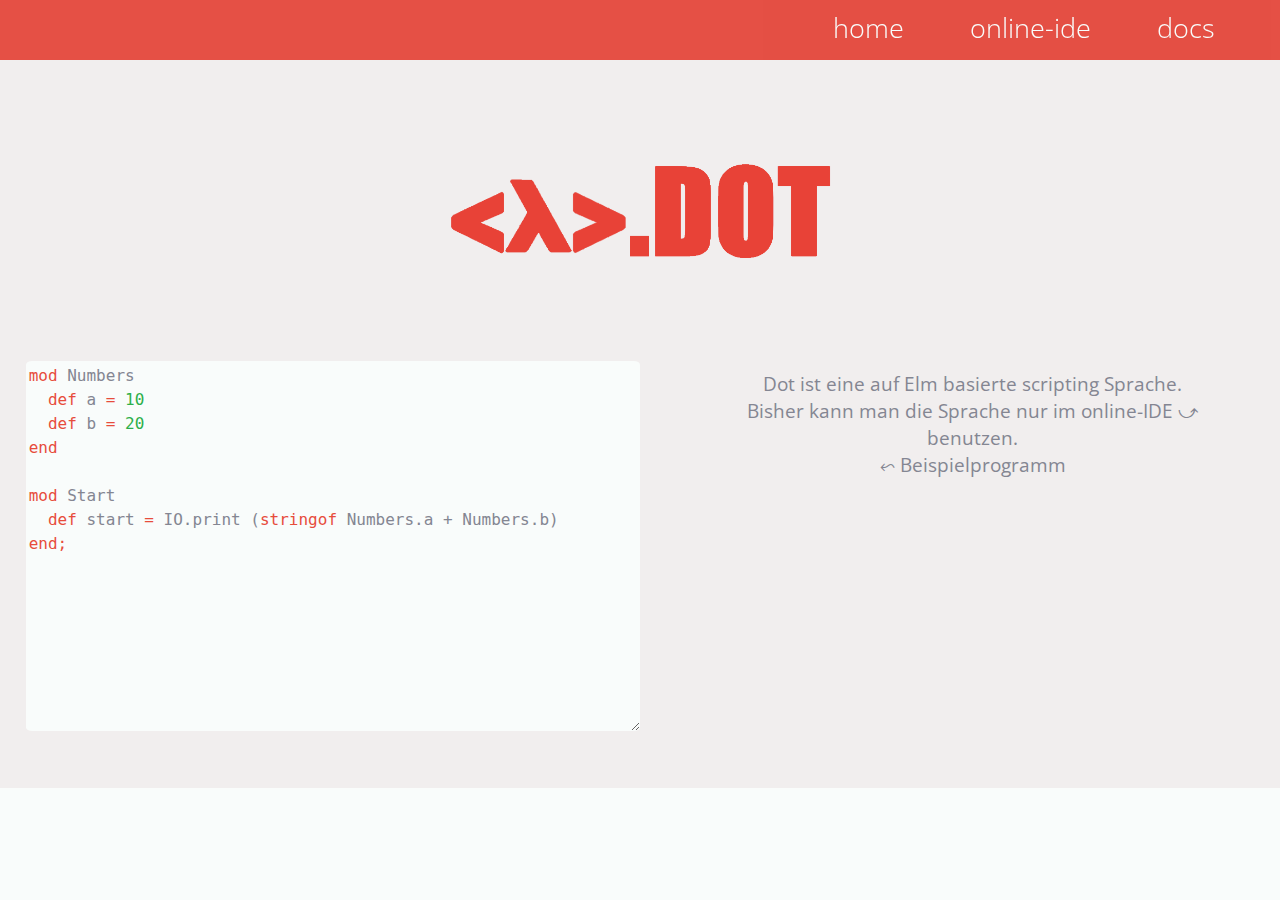
==== src/index.html @ 8fc625d0 "Changed dirname of new to src" ====
<!DOCTYPE html>
<html>

<head>
    <!-- meta info/window setup -->
    <meta charset='unicode' name='viewport' content='width=device-width, initial-scale=1'>
    
    <title>dot-language</title>

    <!-- that little icon that shows up on the browser tab -->
    <link rel="shortcut icon" href="resources/favicon.ico">
    
    <!-- load js scripts -->
    <script src="js/utils/resizing-manager.js"></script>

    <!-- load elm app -->
    <script src="js/elm-utils/code-box.js"></script>
    <script src="elm-new/main.js"></script>
    
    <!-- load css stylesheets -->
    <link rel="stylesheet"
          href="css/code-editor.css">
    <link rel='stylesheet'
          type='text/css'
          media='screen'
          href='css/lobby.css'>
    <link rel='stylesheet'
          type='text/css'
          media='screen'
          href='css/index.css'>
    <link rel='stylesheet'
          type='text/css'
          media='screen'
          href='css/resizing-manager.css'>
    <link href="https://fonts.googleapis.com/css?family=Open+Sans:300,400,700&display=swap"
          rel="stylesheet"/>
    <link href="https://fonts.googleapis.com/icon?family=Material+Icons"
          rel="stylesheet">
</head>

<body>


  <!----------------------TOP BAR---------------------->
  <div id="top-bar">
    <div class="page-link noselect"><a href="index.html">home</a></div>
    <div class="page-link noselect"><a href="index.tutorial.html">online-ide</a></div>
    <div class="page-link noselect"><a href="index.docs.html">docs</a></div>
  </div>

  <div id="top-bg">
    <img
      id="dot-lang-icon"
      class="noselect dot-lang-icon-width"
      src="resources/dot-lang-icon.png">
  </div>


  <!----------------------BOTTOM INFO---------------------->
  <div id="info">
  
    <div id="editor-container" class="hide-on-mobile info-elem">
      <div id="elm-app">
        <script>
          let example =
`mod Numbers
  def a = 10
  def b = 20
end

mod Start
  def start = IO.print (stringof Numbers.a + Numbers.b)
end;`
          // start the elm app
          initCodeBox("elm-app")(example)
        </script>
      </div>
    </div>
    
    <div id="description" class="info-elem">
      Dot ist eine auf Elm basierte scripting Sprache.<br>
      Bisher kann man die Sprache nur im online-IDE  ⤻<br>
      benutzen.<br>
      ⬿ Beispielprogramm
    </div>
  
  
  </div>
  

</body>

</html>
---- src/css/code-editor.css ----
.noselect {                            /*´´´´´´´´´´´´´´´´´´´´´´´´´´´´´´´´´*/
    -webkit-touch-callout: none;      /* iOS Safari                      */
    -webkit-user-select:   none;     /* Safari                          */
    -khtml-user-select:    none;    /* Konqueror HTML                  */
    -moz-user-select:      none;   /* Old versions of Firefox         */
    -ms-user-select:       none;  /* Internet Explorer/Edge          */
    user-select:           none; /* Chrome, Edge, Opera and Firefox */
                                /*.................................*/
}

/* --------------------------editor-------------------------- */
.editor-wrapper {
  height: 97%;
  width: inherit;
  position: relative;
  padding: 0px;
  text-align: left;
}

.editor {
    /* dimensions */
    height: inherit;
    padding: 0px;
    border: none;

    /* positioning */
    position: relative;
    margin-top: 1vh;
    margin-bottom: 1vh;
    margin-right: 1vw;
    margin-left: 1vw;

    /* inner positioning */
    display: flex;
    flex-direction: column;
}

.editor .input, .editor .highlighted-output {
    /* dimensions */
    box-sizing: border-box;
    height: inherit;
    width: 100%;

    /* positioning */
    position: absolute;
    
    /* inner positioning/sizing */
    padding: 0.5%;
    
    /* font */
    font-size: 1rem;
    line-height: 1.3rem;
    font-family: monospace;
    white-space: pre;
    word-wrap: break-word;
    line-height: 1.5em; /* recommended value by then w3c */
    
    /* events */
    overflow: scroll;

    /* borders */
    border-width: 0.3vh;
    border-style: hidden;
    border-color: var(--editor-elem-border-color);
    border-radius: 1%;
    outline: none;
    margin-top: -2vh;
    
    /* colors */
    background-color: var(--code-editor-color);
}

.editor .input {
    /* positioning */
    z-index: 1;

    /* colors */
    color: transparent;
    caret-color: var(--text-color);
    background-color: transparent;

    cursor: default;
}

.editor .highlighted-output {
    z-index: 0;
    color: var(--text-color);
}

span > span {
    color: transparent !important;
}

/* --------------------------popup-messages-------------------------- */
.popup-msg {
    /* alignment */
    display: flex;
    justify-content: center;
    align-items: center;
    
    /* positioning */
    position: absolute;
    z-index: 5;
    padding: 1% 2.1% 1.1%;
    top: calc(60% - 60vh / 2);
    left: calc(50% - 40vw / 2);
    
    /* dimensions */
    width: 40vw;
    height: 50vh;

    /* shadow */
    box-shadow: 0px -1vh 0px rgba(0, 0, 0, 0.1) inset;

    /* border */
    border-radius: 1vh;
    border-width: .5vh;
    outline: 1px solid transparent; /* <- fixes weird screenRedraw bug in chrome */

    /* colors */
    color: rgba(0, 0, 0, 0.5);

    /* text */
    font-family: sans-serif;
    font-weight: 800;
    font-size: 3vh;
    text-align: center;
    text-decoration: none;
    word-break: normal;
    white-space: normal;

    /* transitions */
    transition: transform 0.5s
              , background-color 0.5s;
}

.popup-msg:hover {
    transform: scale(1.01);
    transition: transform 0.5s;
}

.remove-msg {
    background-color: rgba(0, 0, 0, 0);
    transform: scale(0);
}

.out-msg {
    background-color: var(--widget-green);
}

.err-msg {
    background-color: var(--widget-red);
}

/*--------------------------run btn--------------------------*/
#run-btn, #brightness-btn {
  overflow: hidden;

  position: relative;

  outline: none;
  border: none;

  background-color: transparent;

  color: var(--widget-red);

  width: 1.95em;
  height: 1.9em;

  line-height: 1.9em;

  text-align: center;

  padding: 0px;

  border-color: var(--widget-red);
  border-style: solid;
  border-width: .1px;

  margin-left: -.5vw;

  border-radius: 10%;

  top: -2.2em;
  left: 2vw;

  transition: all 0.2s linear;
}

#run-btn:hover, #brightness-btn:hover {
  background-color: var(--widget-red);

  border-color: var(--widget-red);
  
  color: var(--color-background);

  transition: all 0.2s linear;
}

/*--------------------------media queries--------------------------*/
@media only screen and (max-width: 800px) {
  .popup-msg {
    width: 85vw;

    height: 35vh;

    top: calc(60% - 50vh / 2);
    left: calc(25% - 40vw / 2);

    margin: auto;
  }

  
  #brightness-btn {
    margin-left: 1vw;
  }
}

@media only screen and (min-width: 801px) {
  .dot-lang-icon-width {
    width: 33vw;
  }
  
  .hide-on-desktop {
    display: none;
  }
  
  #run-btn {
    left: 1.5%;
  }
}


/*--------------------------brightness modes--------------------------*/
.display-none {
  display: none;
}
---- src/css/lobby.css ----
/* ---------------------------------global stuff------------------------------------- */
span {
  word-wrap: break-word;
}

.code {
  transition: opacity 0.1s linear;

  border-radius: 10px;

  margin-top: 5%;
  padding: 5%;

  background-color: var(--color-secondary-hover-light);
}

.heading {
  display: inline-block;
  
  top: -100px;
  
  color: var(--widget-blue);
  text-decoration: none;

  text-decoration: none;
  background-image: repeating-linear-gradient(currentColor, currentColor);
  background-position: 0% 100%;
  background-repeat: no-repeat;
  background-size: 0% 2px;
  transition: background-size .3s;
}

.heading:hover {
  background-size: 100% 2px;
}

.explanation {
  transition: opacity 0.1s linear;
}

.card {
  /* colors */
  background-color: var(--color-secondary-darker);
  color: var(--text-color);

  /* font */
  font-size: 1rem;
  line-height: 1.3rem;
  font-family: monospace;
  white-space: pre;
  word-wrap: break-word;
  line-height: 1.5em;

  /* dimensions */
  transform: scale(.85);
  
  /* other configuration stuff */
  white-space: normal;
  
  /* positioning */
  text-align: left;
  
  padding-top: 1%;
  padding-bottom: 5%;
  padding-left: 2%;
  padding-right: 2%;
  
  position: relative;

  margin: auto;
  margin-top: -7vh;
  
  /* borders */
  border-radius: 10px;
  
  border-right-width: .15vw;
  border-right-style: solid;
  border-right-color: var(--color-secondary-hover-light);

  border-top-width: 4vh;
  border-top-style: solid;
  border-top-color: var(--color-secondary-hover);

  border-bottom-width: .25vw;
  border-bottom-style: solid;
  border-bottom-color: var(--color-secondary-hover);
}

.cards {
  margin: auto;
  margin-top: 14.5vh;
}

.cards-container {
  width: inherit;
  height: 100vh;

  overflow: scroll;
}

/* media configuration */
@media screen and (max-width: 400px) { /* mobile */
  .only-mobile {
    width: 0px;
  }
}
---- src/css/index.css ----
:root {
  --text-color: #848692;
  
  --color-secondary: #F5F5F5;
  --color-secondary-darker: #F5F5F5;
  --color-secondary-hover: #e0e0e0;
  --color-secondary-hover-light: #ffffff;
  
  --color-primary: #ececec;
  --color-background: #f9fcfb;
  --color-background-transparent: rgba(249, 252, 251, 0.644);

	--code-editor-color: #f9fcfb;
  --editor-elem-border-color: #ffffff;
  
  --widget-red: #e44c41;
  --widget-dark-red: #db5349;
  --widget-green: #59f1a8;
  --widget-blue: #6a53fd;

  --selection-color: #fdde53b6;
  --selection-text-color: none;

  --color-top-section-bg: #f1eeee;
}

::selection {
  background-color: var(--selection-color);
  color: var(--selection-text-color);
}


.noselect {                            /*´´´´´´´´´´´´´´´´´´´´´´´´´´´´´´´´´*/
  -webkit-touch-callout: none;      /* iOS Safari                      */
  -webkit-user-select:   none;     /* Safari                          */
  -khtml-user-select:    none;    /* Konqueror HTML                  */
  -moz-user-select:      none;   /* Old versions of Firefox         */
  -ms-user-select:       none;  /* Internet Explorer/Edge          */
  user-select:           none; /* Chrome, Edge, Opera and Firefox */
                              /*.................................*/
}


body {
  background-color: var(--color-background);
  height: 100%;
  margin: 0px;
  overflow: hidden;
}


/* Hide scrollbar for Chrome, Safari, Opera, IE, Edge and Firefox */
::-webkit-scrollbar {
  display: none;
}

html {
  -ms-overflow-style: none;
  height: 100%;
  scrollbar-width: none;
}


a {
  text-decoration: none;
  color: unset;
}


/*----------- top section -----------*/
#top-bg {
  display: flex;
  width: 100vw;
  height: 33vh;
  overflow-y: hidden;
  background-color: var(--color-top-section-bg);
  justify-content: center;
}


#top-bar {
  z-index: 100;
  position: relative;
  display: flex;
  opacity: .98;
  width: 100vw;
  height: 6.7vh;
  background-color: var(--widget-red);
  overflow-y: hidden;
  justify-content: flex-end;
}


#dot-lang-icon {
  position: relative;
  height: calc(33vh * 2);
  width: auto;
  top: calc(33vh * -.50);
  filter: grayscale(0.1);
}


#info {
  display: flex;
  background-color: var(--color-top-section-bg);
}

.info-elem {
  font-size: 1.5vw;
  width: 50vw;
  height: 45vh;
  font-family: -apple-system, BlinkMacSystemFont, 'Segoe UI', Roboto, Oxygen, Ubuntu, Cantarell, 'Open Sans', 'Helvetica Neue', sans-serif;
  color: var(--text-color);

  padding: 1%;

  text-align: center;
}


#code-example {
  padding-top: 4vh;
  padding-bottom: 0px;
}


#description {
  position: relative;
}


.page-link {
  display: inline-block;
  font-family: -apple-system, BlinkMacSystemFont, 'Segoe UI', Roboto, Oxygen, Ubuntu, Cantarell, 'Open Sans', 'Helvetica Neue', sans-serif;
  font-weight: lighter;
  color: var(--color-background);
  
  text-decoration: none;

  text-decoration: none;
  background-image: repeating-linear-gradient(
      var(--color-background-transparent)
      , var(--color-background-transparent)
  );
  background-position: 0% 100%;
  background-repeat: no-repeat;
  background-size: 0% 1.5vh;
  transition: background-size .1s ease-out;

  text-align: center;
  font-size: 3vh;

  margin-right: 5vw;
  
  position: relative;
  padding-top: 1vh;
  padding-left: 1px;
  padding-right: 1px;
  padding-bottom: 0px;
  height: 4vh;
}

.page-link:hover {
  background-size: 100% 1.5vh;
}

/*----------- media queries -----------*/
@media only screen and (max-width: 800px) {
  .page-link:hover {
    background-size: 0% 1.5vh;
  }

  
  #top-bar {
    z-index: 100;
    position: relative;
    display: flex;
    opacity: .98;
    width: 100vw;
    height: 6.7vh;
    background-color: var(--widget-red);
    overflow-y: hidden;
    justify-content: space-around;
  }

  body {
    background-color: var(--color-top-section-bg);
  }

  #info {
    flex-direction: column;
  }

  .info-elem {
    width: 100vw;
  }

  
  #description {
    font-size: large; 
    top: -4vh;
  }
  
}

@media only screen and (min-width: 801px) {
  
}
---- src/css/resizing-manager.css ----
.resize-animation-stopper * {
  transition: none !important;
  animation: none !important;
}
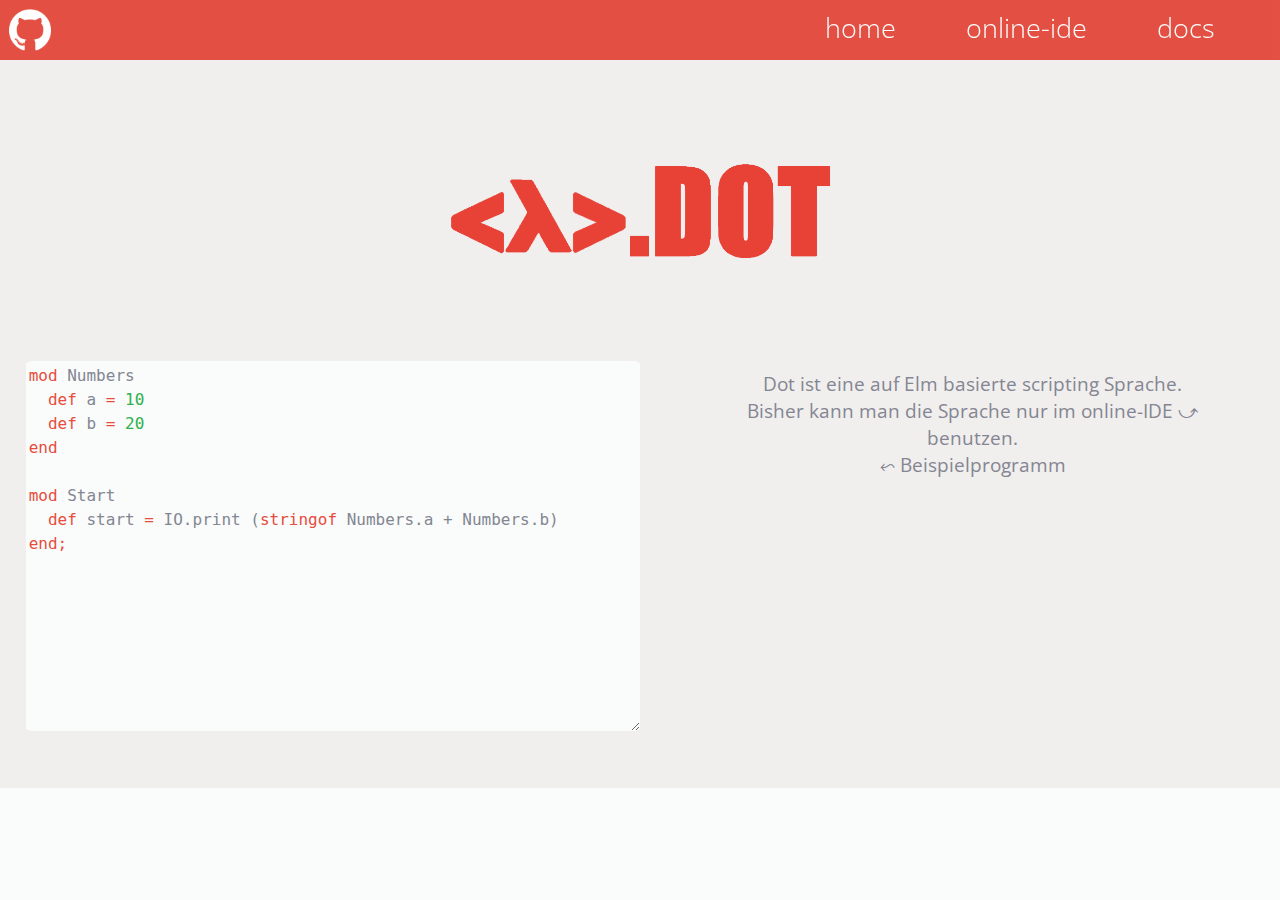
==== commit 013159be: "Added github link" ====
--- a/src/index.html
+++ b/src/index.html
@@ -8,14 +8,14 @@
     <title>dot-language</title>
 
     <!-- that little icon that shows up on the browser tab -->
-    <link rel="shortcut icon" href="resources/favicon.ico">
+    <link rel="shortcut icon" href="resources/x-icons/favicon.ico">
     
     <!-- load js scripts -->
     <script src="js/utils/resizing-manager.js"></script>
 
     <!-- load elm app -->
     <script src="js/elm-utils/code-box.js"></script>
-    <script src="elm-new/main.js"></script>
+    <script src="js/main.js"></script>
     
     <!-- load css stylesheets -->
     <link rel="stylesheet"
@@ -43,16 +43,28 @@
 
   <!----------------------TOP BAR---------------------->
   <div id="top-bar">
-    <div class="page-link noselect"><a href="index.html">home</a></div>
-    <div class="page-link noselect"><a href="index.tutorial.html">online-ide</a></div>
-    <div class="page-link noselect"><a href="index.docs.html">docs</a></div>
+    <!-- links -->
+    <div id="top-bar-links">
+      <div class="page-link noselect"><a href="index.html">home</a></div>
+      <div class="page-link noselect"><a href="index.tutorial.html">online-ide</a></div>
+      <div class="page-link noselect"><a href="index.docs.html">docs</a></div>
+    </div>
+
+    <!-- github logo -->
+    <div id="github-link-wrapper" class="noselect">
+      <a id="github-link" href="https://github.com/0bMERLIN" target="_blank">
+        <img id="github-link-icon"
+             src="resources/pngs/GitHub-Mark-Light-120px-plus.png"
+        />
+      </a>
+    </div>
   </div>
 
   <div id="top-bg">
     <img
       id="dot-lang-icon"
       class="noselect dot-lang-icon-width"
-      src="resources/dot-lang-icon.png">
+      src="resources/pngs/dot-lang-icon.png">
   </div>
 
 
--- a/src/css/index.css
+++ b/src/css/index.css
@@ -68,6 +68,11 @@
 
 
 /*----------- top section -----------*/
+#top-bar-links {
+  margin-left: 6.7vh;
+}
+
+
 #top-bg {
   display: flex;
   width: 100vw;
@@ -163,6 +168,38 @@
 .page-link:hover {
   background-size: 100% 1.5vh;
 }
+
+/*----------- github link -----------*/
+#github-link-wrapper {
+  position: absolute;
+  display: flex;
+
+  padding: 0px;
+  justify-content: center;
+  align-items: center;
+  
+  height: 6.7vh;
+  width: 6.7vh;
+  left: 0px;
+}
+
+#github-link {
+  all: unset;
+  display: block;
+  position: relative;
+  
+  width: 70%;
+  height: 70%;
+}
+
+#github-link-icon {
+  all: unset;
+
+  width: 100%;
+  height: 100%;
+}
+
+
 
 /*----------- media queries -----------*/
 @media only screen and (max-width: 800px) {
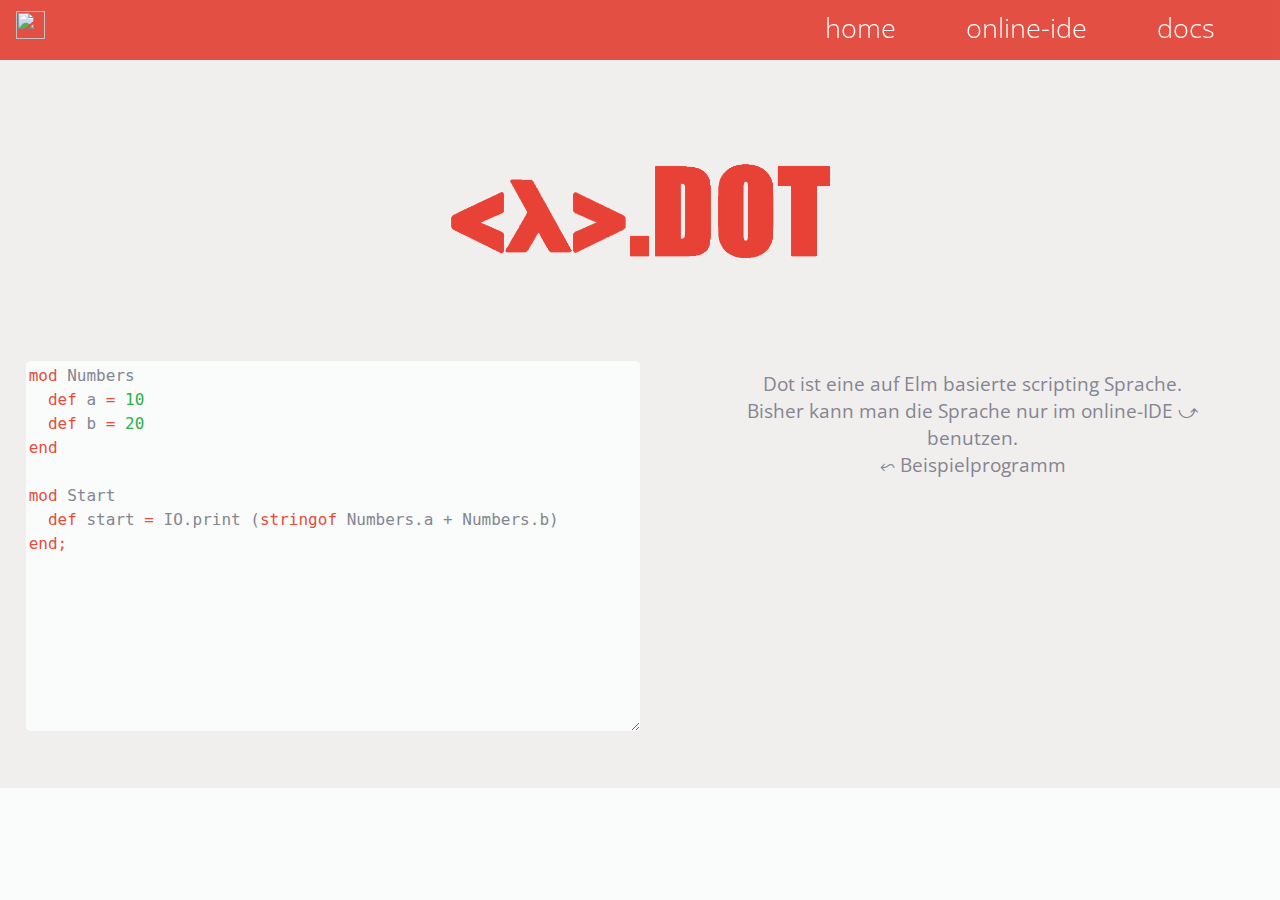
==== commit e97a7442: "stuff :)" ====
--- a/src/index.html
+++ b/src/index.html
@@ -44,17 +44,17 @@
   <!----------------------TOP BAR---------------------->
   <div id="top-bar">
     <!-- links -->
-    <div id="top-bar-links">
+    <div id="top-bar-links" class="noselect">
       <div class="page-link noselect"><a href="index.html">home</a></div>
       <div class="page-link noselect"><a href="index.tutorial.html">online-ide</a></div>
       <div class="page-link noselect"><a href="index.docs.html">docs</a></div>
     </div>
-
+    
     <!-- github logo -->
     <div id="github-link-wrapper" class="noselect">
-      <a id="github-link" href="https://github.com/0bMERLIN" target="_blank">
+      <a id="github-link" title="github profil" href="https://github.com/0bMERLIN" target="_blank">
         <img id="github-link-icon"
-             src="resources/pngs/GitHub-Mark-Light-120px-plus.png"
+          src="https://avatars.githubusercontent.com/u/79915974?s=460&u=6a51e0f5de2474a4e83e3a58355aae18301f5fd2&v=4"
         />
       </a>
     </div>
--- a/src/css/index.css
+++ b/src/css/index.css
@@ -179,25 +179,31 @@
   align-items: center;
   
   height: 6.7vh;
-  width: 6.7vh;
-  left: 0px;
+  left: 1%;
 }
 
 #github-link {
   all: unset;
+  position: absolute;
   display: block;
   position: relative;
-  
-  width: 70%;
-  height: 70%;
+
+  width: 5vh;
+  height: 5vh;
 }
 
 #github-link-icon {
   all: unset;
-
-  width: 100%;
-  height: 100%;
-}
+  position: absolute;
+
+  width: 80%;
+  height: 80%;
+
+  border-style: solid;
+  border-radius: 100%;
+  border-color: var(--widget-red);
+}
+
 
 
 
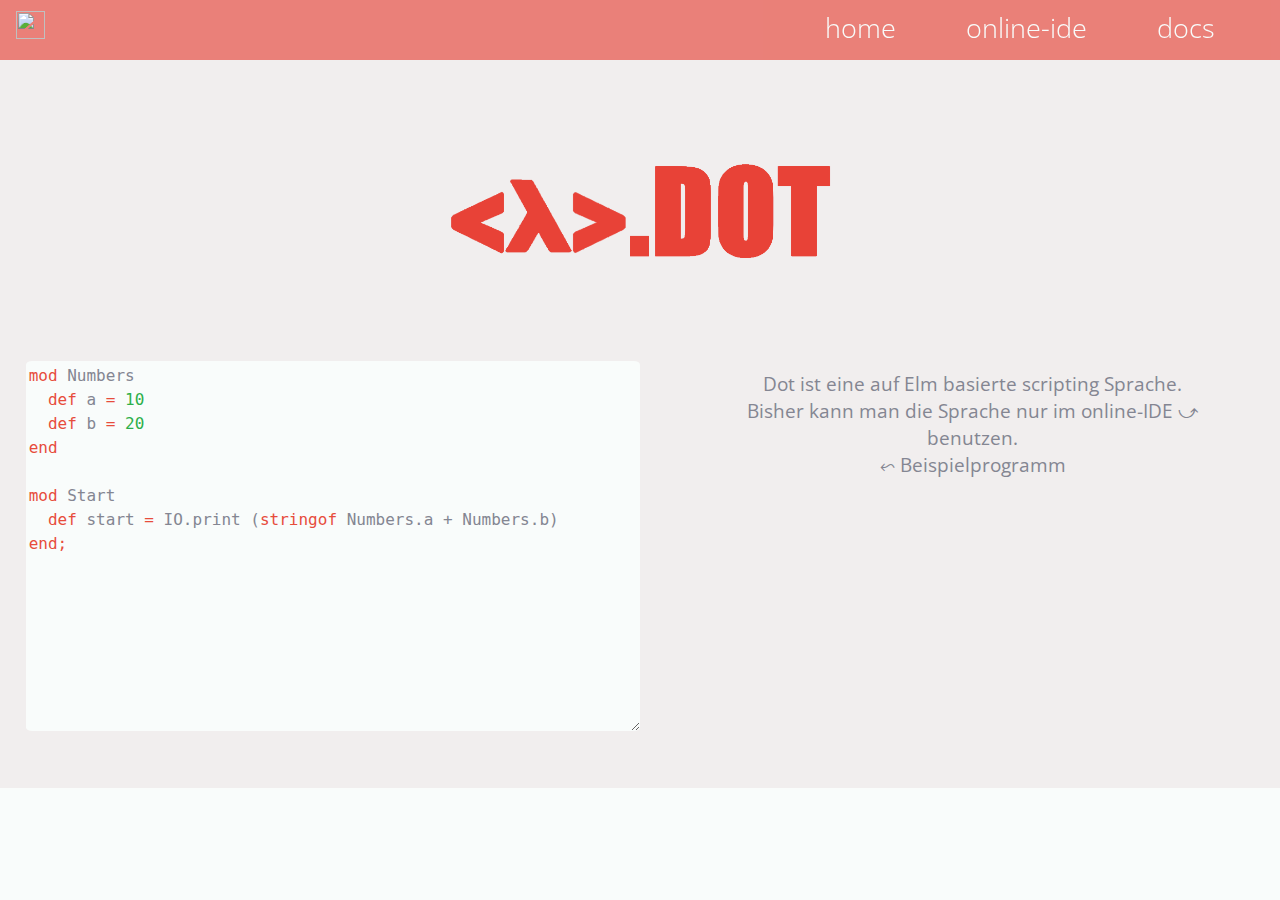
==== commit 7d2118cc: "more stufff :)" ====
--- a/src/index.html
+++ b/src/index.html
@@ -40,7 +40,6 @@
 
 <body>
 
-
   <!----------------------TOP BAR---------------------->
   <div id="top-bar">
     <!-- links -->
@@ -49,15 +48,15 @@
       <div class="page-link noselect"><a href="index.tutorial.html">online-ide</a></div>
       <div class="page-link noselect"><a href="index.docs.html">docs</a></div>
     </div>
-    
-    <!-- github logo -->
-    <div id="github-link-wrapper" class="noselect">
-      <a id="github-link" title="github profil" href="https://github.com/0bMERLIN" target="_blank">
-        <img id="github-link-icon"
-          src="https://avatars.githubusercontent.com/u/79915974?s=460&u=6a51e0f5de2474a4e83e3a58355aae18301f5fd2&v=4"
-        />
-      </a>
-    </div>
+  </div>
+
+  <!-- github logo -->
+  <div id="github-link-wrapper" class="noselect">
+    <a id="github-link" title="github profil" href="https://github.com/0bMERLIN" target="_blank">
+      <img id="github-link-icon"
+        src="https://avatars.githubusercontent.com/u/79915974?s=460&u=6a51e0f5de2474a4e83e3a58355aae18301f5fd2&v=4"
+      />
+    </a>
   </div>
 
   <div id="top-bg">
--- a/src/css/index.css
+++ b/src/css/index.css
@@ -87,12 +87,12 @@
   z-index: 100;
   position: relative;
   display: flex;
-  opacity: .98;
   width: 100vw;
   height: 6.7vh;
   background-color: var(--widget-red);
   overflow-y: hidden;
   justify-content: flex-end;
+  opacity: 0.7;
 }
 
 
@@ -173,12 +173,14 @@
 #github-link-wrapper {
   position: absolute;
   display: flex;
+  z-index: 200;
 
   padding: 0px;
   justify-content: center;
   align-items: center;
   
   height: 6.7vh;
+  top: 0;
   left: 1%;
 }
 
@@ -201,10 +203,8 @@
 
   border-style: solid;
   border-radius: 100%;
-  border-color: var(--widget-red);
-}
-
-
+  border-color: transparent;
+}
 
 
 /*----------- media queries -----------*/
@@ -218,7 +218,6 @@
     z-index: 100;
     position: relative;
     display: flex;
-    opacity: .98;
     width: 100vw;
     height: 6.7vh;
     background-color: var(--widget-red);
